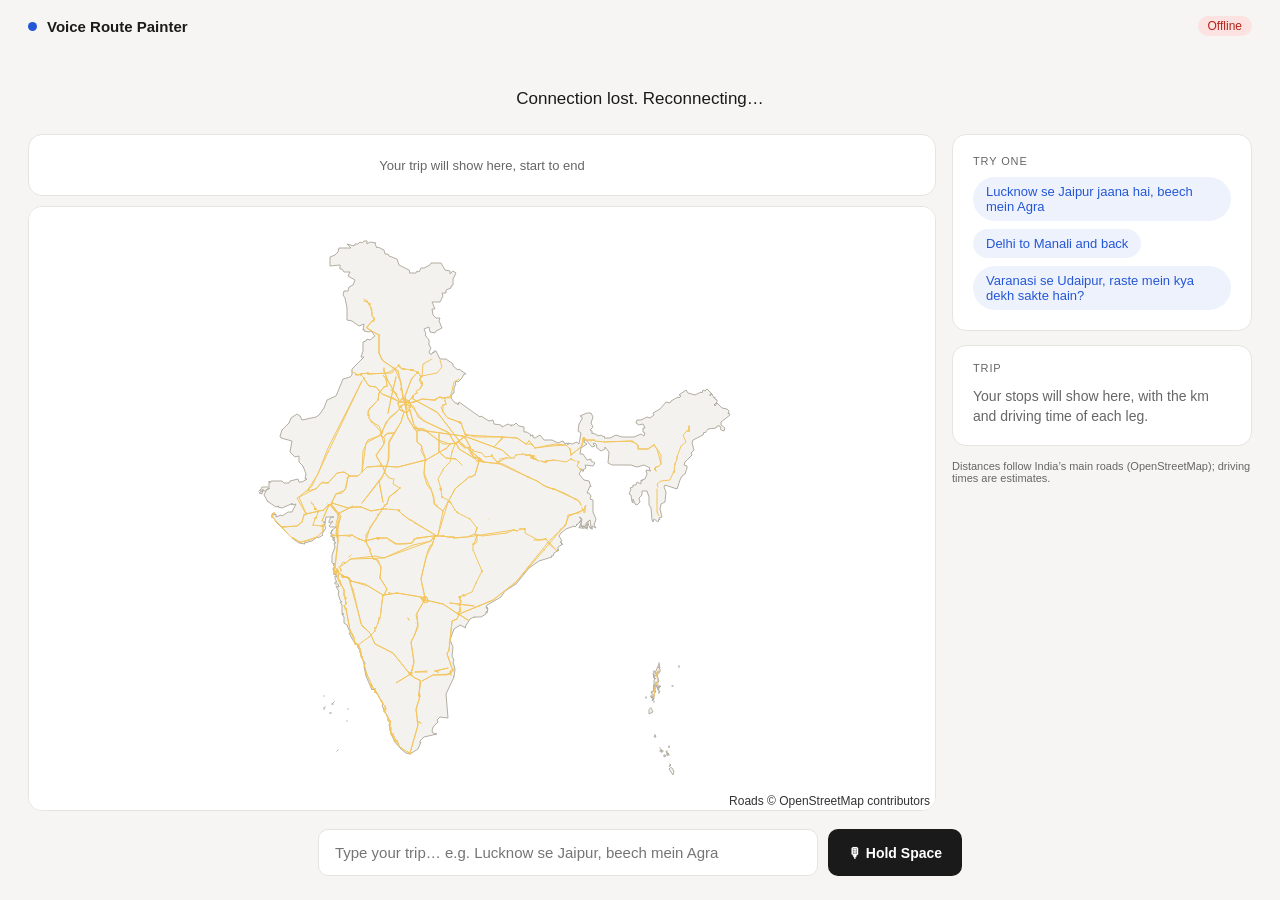
==== static/index.html @ df08b81e "Voice Route Painter: voice-driven route planner for India" ====
<!doctype html>
<html lang="en">
<head>
  <meta charset="utf-8">
  <meta name="viewport" content="width=device-width, initial-scale=1, viewport-fit=cover">
  <title>Voice Route Painter</title>
  <link rel="icon" href="data:,">  <!-- no favicon file: stops a 404 in the console -->
  <!-- Leaflet (the map library), saved in static/ instead of loaded from a CDN: no third-party server on the
       page's critical path. Version 1.9.4, unchanged. -->
  <link rel="stylesheet" href="leaflet.css">
  <link rel="stylesheet" href="style.css?v=21">
</head>
<body>
  <header class="topbar">
    <div class="brand"><span class="dot"></span>Voice Route Painter</div>
    <div class="topbar-right">
      <!-- Which AI answers: a toggle between providers (OpenAI | Sarvam | Groq), then that provider's models.
           Both are filled by app.js from the list the server sends. -->
      <span id="llm" class="llm" hidden>
        <span id="llm-providers" class="seg" role="radiogroup" aria-label="AI provider"></span>
        <select id="llm-model" class="llm-model" aria-label="Model"></select>
      </span>
      <!-- Owner-only extras: shown on localhost, or in a browser where the trace key was saved (app.js) -->
      <span id="dev" class="dev" hidden>
        <button id="session" class="session" title="Copy session id" hidden></button>
        <span id="tokens" class="tokens" title="LLM tokens used in this session">0 tokens</span>
        <a id="trace-link" class="trace-link disabled" target="_blank" rel="noopener" title="No turn yet">Trace ↗</a>
      </span>
      <span id="status" class="status">Ready</span>
    </div>
  </header>

  <!-- Fixed-height status area, so the map never moves: line 1 = what you said,
       below it = the agent's live steps while it works, then its reply (same spot, up to 2 lines). -->
  <section class="headline">
    <p id="heard" class="heard"></p>
    <div class="slot">
      <div id="activity" class="activity" aria-hidden="true"></div>
      <!-- aria-live: screen readers read the reply out when it changes -->
      <h1 id="message" aria-live="polite"></h1>
    </div>
  </section>

  <main class="layout">
    <div class="left">
      <!-- Trip bar: the trip as one straight line, start to end, stops spaced by road km (filled by app.js) -->
      <div id="tripbar" class="tripbar"></div>
      <div class="map-card">
        <div id="map"></div>
        <!-- Question card: shown when the agent asks something; one button per option -->
        <div id="ask" class="ask" hidden></div>
      </div>
    </div>

    <aside class="side">
      <div id="followups" class="followups" hidden></div>
      <div id="suggest" class="card suggest" hidden></div>
      <!-- Example sentences, shown only while there is no trip: one click sends it like typed text -->
      <div id="examples" class="card examples" hidden></div>
      <!-- Undo / Redo / Share / Google Maps (wired up in app.js) -->
      <div id="tools" class="tools" hidden>
        <button id="undo" title="Undo the last change">↶ Undo</button>
        <button id="redo" title="Redo">↷ Redo</button>
        <button id="share" title="Copy a link to this trip">🔗 Share</button>
        <a id="gmaps" class="disabled" target="_blank" rel="noopener" title="Driving directions in Google Maps">Google Maps ↗</a>
      </div>
      <div id="stops" class="card list"></div>
      <p class="footnote">Distances follow India’s main roads (OpenStreetMap); driving times are estimates.</p>
    </aside>
  </main>

  <footer class="inputbar">
    <input id="text" type="text" aria-label="Describe your trip" maxlength="300" autocomplete="off">
    <button id="talk" class="talk">🎙 Hold Space</button>
  </footer>

  <script src="leaflet.js"></script>
  <script src="app.js?v=35"></script>
</body>
</html>
---- static/leaflet.css ----
/* required styles */

.leaflet-pane,
.leaflet-tile,
.leaflet-marker-icon,
.leaflet-marker-shadow,
.leaflet-tile-container,
.leaflet-pane > svg,
.leaflet-pane > canvas,
.leaflet-zoom-box,
.leaflet-image-layer,
.leaflet-layer {
	position: absolute;
	left: 0;
	top: 0;
	}
.leaflet-container {
	overflow: hidden;
	}
.leaflet-tile,
.leaflet-marker-icon,
.leaflet-marker-shadow {
	-webkit-user-select: none;
	   -moz-user-select: none;
	        user-select: none;
	  -webkit-user-drag: none;
	}
/* Prevents IE11 from highlighting tiles in blue */
.leaflet-tile::selection {
	background: transparent;
}
/* Safari renders non-retina tile on retina better with this, but Chrome is worse */
.leaflet-safari .leaflet-tile {
	image-rendering: -webkit-optimize-contrast;
	}
/* hack that prevents hw layers "stretching" when loading new tiles */
.leaflet-safari .leaflet-tile-container {
	width: 1600px;
	height: 1600px;
	-webkit-transform-origin: 0 0;
	}
.leaflet-marker-icon,
.leaflet-marker-shadow {
	display: block;
	}
/* .leaflet-container svg: reset svg max-width decleration shipped in Joomla! (joomla.org) 3.x */
/* .leaflet-container img: map is broken in FF if you have max-width: 100% on tiles */
.leaflet-container .leaflet-overlay-pane svg {
	max-width: none !important;
	max-height: none !important;
	}
.leaflet-container .leaflet-marker-pane img,
.leaflet-container .leaflet-shadow-pane img,
.leaflet-container .leaflet-tile-pane img,
.leaflet-container img.leaflet-image-layer,
.leaflet-container .leaflet-tile {
	max-width: none !important;
	max-height: none !important;
	width: auto;
	padding: 0;
	}

.leaflet-container img.leaflet-tile {
	/* See: https://bugs.chromium.org/p/chromium/issues/detail?id=600120 */
	mix-blend-mode: plus-lighter;
}

.leaflet-container.leaflet-touch-zoom {
	-ms-touch-action: pan-x pan-y;
	touch-action: pan-x pan-y;
	}
.leaflet-container.leaflet-touch-drag {
	-ms-touch-action: pinch-zoom;
	/* Fallback for FF which doesn't support pinch-zoom */
	touch-action: none;
	touch-action: pinch-zoom;
}
.leaflet-container.leaflet-touch-drag.leaflet-touch-zoom {
	-ms-touch-action: none;
	touch-action: none;
}
.leaflet-container {
	-webkit-tap-highlight-color: transparent;
}
.leaflet-container a {
	-webkit-tap-highlight-color: rgba(51, 181, 229, 0.4);
}
.leaflet-tile {
	filter: inherit;
	visibility: hidden;
	}
.leaflet-tile-loaded {
	visibility: inherit;
	}
.leaflet-zoom-box {
	width: 0;
	height: 0;
	-moz-box-sizing: border-box;
	     box-sizing: border-box;
	z-index: 800;
	}
/* workaround for https://bugzilla.mozilla.org/show_bug.cgi?id=888319 */
.leaflet-overlay-pane svg {
	-moz-user-select: none;
	}

.leaflet-pane         { z-index: 400; }

.leaflet-tile-pane    { z-index: 200; }
.leaflet-overlay-pane { z-index: 400; }
.leaflet-shadow-pane  { z-index: 500; }
.leaflet-marker-pane  { z-index: 600; }
.leaflet-tooltip-pane   { z-index: 650; }
.leaflet-popup-pane   { z-index: 700; }

.leaflet-map-pane canvas { z-index: 100; }
.leaflet-map-pane svg    { z-index: 200; }

.leaflet-vml-shape {
	width: 1px;
	height: 1px;
	}
.lvml {
	behavior: url(#default#VML);
	display: inline-block;
	position: absolute;
	}


/* control positioning */

.leaflet-control {
	position: relative;
	z-index: 800;
	pointer-events: visiblePainted; /* IE 9-10 doesn't have auto */
	pointer-events: auto;
	}
.leaflet-top,
.leaflet-bottom {
	position: absolute;
	z-index: 1000;
	pointer-events: none;
	}
.leaflet-top {
	top: 0;
	}
.leaflet-right {
	right: 0;
	}
.leaflet-bottom {
	bottom: 0;
	}
.leaflet-left {
	left: 0;
	}
.leaflet-control {
	float: left;
	clear: both;
	}
.leaflet-right .leaflet-control {
	float: right;
	}
.leaflet-top .leaflet-control {
	margin-top: 10px;
	}
.leaflet-bottom .leaflet-control {
	margin-bottom: 10px;
	}
.leaflet-left .leaflet-control {
	margin-left: 10px;
	}
.leaflet-right .leaflet-control {
	margin-right: 10px;
	}


/* zoom and fade animations */

.leaflet-fade-anim .leaflet-popup {
	opacity: 0;
	-webkit-transition: opacity 0.2s linear;
	   -moz-transition: opacity 0.2s linear;
	        transition: opacity 0.2s linear;
	}
.leaflet-fade-anim .leaflet-map-pane .leaflet-popup {
	opacity: 1;
	}
.leaflet-zoom-animated {
	-webkit-transform-origin: 0 0;
	    -ms-transform-origin: 0 0;
	        transform-origin: 0 0;
	}
svg.leaflet-zoom-animated {
	will-change: transform;
}

.leaflet-zoom-anim .leaflet-zoom-animated {
	-webkit-transition: -webkit-transform 0.25s cubic-bezier(0,0,0.25,1);
	   -moz-transition:    -moz-transform 0.25s cubic-bezier(0,0,0.25,1);
	        transition:         transform 0.25s cubic-bezier(0,0,0.25,1);
	}
.leaflet-zoom-anim .leaflet-tile,
.leaflet-pan-anim .leaflet-tile {
	-webkit-transition: none;
	   -moz-transition: none;
	        transition: none;
	}

.leaflet-zoom-anim .leaflet-zoom-hide {
	visibility: hidden;
	}


/* cursors */

.leaflet-interactive {
	cursor: pointer;
	}
.leaflet-grab {
	cursor: -webkit-grab;
	cursor:    -moz-grab;
	cursor:         grab;
	}
.leaflet-crosshair,
.leaflet-crosshair .leaflet-interactive {
	cursor: crosshair;
	}
.leaflet-popup-pane,
.leaflet-control {
	cursor: auto;
	}
.leaflet-dragging .leaflet-grab,
.leaflet-dragging .leaflet-grab .leaflet-interactive,
.leaflet-dragging .leaflet-marker-draggable {
	cursor: move;
	cursor: -webkit-grabbing;
	cursor:    -moz-grabbing;
	cursor:         grabbing;
	}

/* marker & overlays interactivity */
.leaflet-marker-icon,
.leaflet-marker-shadow,
.leaflet-image-layer,
.leaflet-pane > svg path,
.leaflet-tile-container {
	pointer-events: none;
	}

.leaflet-marker-icon.leaflet-interactive,
.leaflet-image-layer.leaflet-interactive,
.leaflet-pane > svg path.leaflet-interactive,
svg.leaflet-image-layer.leaflet-interactive path {
	pointer-events: visiblePainted; /* IE 9-10 doesn't have auto */
	pointer-events: auto;
	}

/* visual tweaks */

.leaflet-container {
	background: #ddd;
	outline-offset: 1px;
	}
.leaflet-container a {
	color: #0078A8;
	}
.leaflet-zoom-box {
	border: 2px dotted #38f;
	background: rgba(255,255,255,0.5);
	}


/* general typography */
.leaflet-container {
	font-family: "Helvetica Neue", Arial, Helvetica, sans-serif;
	font-size: 12px;
	font-size: 0.75rem;
	line-height: 1.5;
	}


/* general toolbar styles */

.leaflet-bar {
	box-shadow: 0 1px 5px rgba(0,0,0,0.65);
	border-radius: 4px;
	}
.leaflet-bar a {
	background-color: #fff;
	border-bottom: 1px solid #ccc;
	width: 26px;
	height: 26px;
	line-height: 26px;
	display: block;
	text-align: center;
	text-decoration: none;
	color: black;
	}
.leaflet-bar a,
.leaflet-control-layers-toggle {
	background-position: 50% 50%;
	background-repeat: no-repeat;
	display: block;
	}
.leaflet-bar a:hover,
.leaflet-bar a:focus {
	background-color: #f4f4f4;
	}
.leaflet-bar a:first-child {
	border-top-left-radius: 4px;
	border-top-right-radius: 4px;
	}
.leaflet-bar a:last-child {
	border-bottom-left-radius: 4px;
	border-bottom-right-radius: 4px;
	border-bottom: none;
	}
.leaflet-bar a.leaflet-disabled {
	cursor: default;
	background-color: #f4f4f4;
	color: #bbb;
	}

.leaflet-touch .leaflet-bar a {
	width: 30px;
	height: 30px;
	line-height: 30px;
	}
.leaflet-touch .leaflet-bar a:first-child {
	border-top-left-radius: 2px;
	border-top-right-radius: 2px;
	}
.leaflet-touch .leaflet-bar a:last-child {
	border-bottom-left-radius: 2px;
	border-bottom-right-radius: 2px;
	}

/* zoom control */

.leaflet-control-zoom-in,
.leaflet-control-zoom-out {
	font: bold 18px 'Lucida Console', Monaco, monospace;
	text-indent: 1px;
	}

.leaflet-touch .leaflet-control-zoom-in, .leaflet-touch .leaflet-control-zoom-out  {
	font-size: 22px;
	}


/* layers control */

.leaflet-control-layers {
	box-shadow: 0 1px 5px rgba(0,0,0,0.4);
	background: #fff;
	border-radius: 5px;
	}
.leaflet-control-layers-toggle {
	background-image: url(images/layers.png);
	width: 36px;
	height: 36px;
	}
.leaflet-retina .leaflet-control-layers-toggle {
	background-image: url(images/layers-2x.png);
	background-size: 26px 26px;
	}
.leaflet-touch .leaflet-control-layers-toggle {
	width: 44px;
	height: 44px;
	}
.leaflet-control-layers .leaflet-control-layers-list,
.leaflet-control-layers-expanded .leaflet-control-layers-toggle {
	display: none;
	}
.leaflet-control-layers-expanded .leaflet-control-layers-list {
	display: block;
	position: relative;
	}
.leaflet-control-layers-expanded {
	padding: 6px 10px 6px 6px;
	color: #333;
	background: #fff;
	}
.leaflet-control-layers-scrollbar {
	overflow-y: scroll;
	overflow-x: hidden;
	padding-right: 5px;
	}
.leaflet-control-layers-selector {
	margin-top: 2px;
	position: relative;
	top: 1px;
	}
.leaflet-control-layers label {
	display: block;
	font-size: 13px;
	font-size: 1.08333em;
	}
.leaflet-control-layers-separator {
	height: 0;
	border-top: 1px solid #ddd;
	margin: 5px -10px 5px -6px;
	}

/* Default icon URLs */
.leaflet-default-icon-path { /* used only in path-guessing heuristic, see L.Icon.Default */
	background-image: url(images/marker-icon.png);
	}


/* attribution and scale controls */

.leaflet-container .leaflet-control-attribution {
	background: #fff;
	background: rgba(255, 255, 255, 0.8);
	margin: 0;
	}
.leaflet-control-attribution,
.leaflet-control-scale-line {
	padding: 0 5px;
	color: #333;
	line-height: 1.4;
	}
.leaflet-control-attribution a {
	text-decoration: none;
	}
.leaflet-control-attribution a:hover,
.leaflet-control-attribution a:focus {
	text-decoration: underline;
	}
.leaflet-attribution-flag {
	display: inline !important;
	vertical-align: baseline !important;
	width: 1em;
	height: 0.6669em;
	}
.leaflet-left .leaflet-control-scale {
	margin-left: 5px;
	}
.leaflet-bottom .leaflet-control-scale {
	margin-bottom: 5px;
	}
.leaflet-control-scale-line {
	border: 2px solid #777;
	border-top: none;
	line-height: 1.1;
	padding: 2px 5px 1px;
	white-space: nowrap;
	-moz-box-sizing: border-box;
	     box-sizing: border-box;
	background: rgba(255, 255, 255, 0.8);
	text-shadow: 1px 1px #fff;
	}
.leaflet-control-scale-line:not(:first-child) {
	border-top: 2px solid #777;
	border-bottom: none;
	margin-top: -2px;
	}
.leaflet-control-scale-line:not(:first-child):not(:last-child) {
	border-bottom: 2px solid #777;
	}

.leaflet-touch .leaflet-control-attribution,
.leaflet-touch .leaflet-control-layers,
.leaflet-touch .leaflet-bar {
	box-shadow: none;
	}
.leaflet-touch .leaflet-control-layers,
.leaflet-touch .leaflet-bar {
	border: 2px solid rgba(0,0,0,0.2);
	background-clip: padding-box;
	}


/* popup */

.leaflet-popup {
	position: absolute;
	text-align: center;
	margin-bottom: 20px;
	}
.leaflet-popup-content-wrapper {
	padding: 1px;
	text-align: left;
	border-radius: 12px;
	}
.leaflet-popup-content {
	margin: 13px 24px 13px 20px;
	line-height: 1.3;
	font-size: 13px;
	font-size: 1.08333em;
	min-height: 1px;
	}
.leaflet-popup-content p {
	margin: 17px 0;
	margin: 1.3em 0;
	}
.leaflet-popup-tip-container {
	width: 40px;
	height: 20px;
	position: absolute;
	left: 50%;
	margin-top: -1px;
	margin-left: -20px;
	overflow: hidden;
	pointer-events: none;
	}
.leaflet-popup-tip {
	width: 17px;
	height: 17px;
	padding: 1px;

	margin: -10px auto 0;
	pointer-events: auto;

	-webkit-transform: rotate(45deg);
	   -moz-transform: rotate(45deg);
	    -ms-transform: rotate(45deg);
	        transform: rotate(45deg);
	}
.leaflet-popup-content-wrapper,
.leaflet-popup-tip {
	background: white;
	color: #333;
	box-shadow: 0 3px 14px rgba(0,0,0,0.4);
	}
.leaflet-container a.leaflet-popup-close-button {
	position: absolute;
	top: 0;
	right: 0;
	border: none;
	text-align: center;
	width: 24px;
	height: 24px;
	font: 16px/24px Tahoma, Verdana, sans-serif;
	color: #757575;
	text-decoration: none;
	background: transparent;
	}
.leaflet-container a.leaflet-popup-close-button:hover,
.leaflet-container a.leaflet-popup-close-button:focus {
	color: #585858;
	}
.leaflet-popup-scrolled {
	overflow: auto;
	}

.leaflet-oldie .leaflet-popup-content-wrapper {
	-ms-zoom: 1;
	}
.leaflet-oldie .leaflet-popup-tip {
	width: 24px;
	margin: 0 auto;

	-ms-filter: "progid:DXImageTransform.Microsoft.Matrix(M11=0.70710678, M12=0.70710678, M21=-0.70710678, M22=0.70710678)";
	filter: progid:DXImageTransform.Microsoft.Matrix(M11=0.70710678, M12=0.70710678, M21=-0.70710678, M22=0.70710678);
	}

.leaflet-oldie .leaflet-control-zoom,
.leaflet-oldie .leaflet-control-layers,
.leaflet-oldie .leaflet-popup-content-wrapper,
.leaflet-oldie .leaflet-popup-tip {
	border: 1px solid #999;
	}


/* div icon */

.leaflet-div-icon {
	background: #fff;
	border: 1px solid #666;
	}


/* Tooltip */
/* Base styles for the element that has a tooltip */
.leaflet-tooltip {
	position: absolute;
	padding: 6px;
	background-color: #fff;
	border: 1px solid #fff;
	border-radius: 3px;
	color: #222;
	white-space: nowrap;
	-webkit-user-select: none;
	-moz-user-select: none;
	-ms-user-select: none;
	user-select: none;
	pointer-events: none;
	box-shadow: 0 1px 3px rgba(0,0,0,0.4);
	}
.leaflet-tooltip.leaflet-interactive {
	cursor: pointer;
	pointer-events: auto;
	}
.leaflet-tooltip-top:before,
.leaflet-tooltip-bottom:before,
.leaflet-tooltip-left:before,
.leaflet-tooltip-right:before {
	position: absolute;
	pointer-events: none;
	border: 6px solid transparent;
	background: transparent;
	content: "";
	}

/* Directions */

.leaflet-tooltip-bottom {
	margin-top: 6px;
}
.leaflet-tooltip-top {
	margin-top: -6px;
}
.leaflet-tooltip-bottom:before,
.leaflet-tooltip-top:before {
	left: 50%;
	margin-left: -6px;
	}
.leaflet-tooltip-top:before {
	bottom: 0;
	margin-bottom: -12px;
	border-top-color: #fff;
	}
.leaflet-tooltip-bottom:before {
	top: 0;
	margin-top: -12px;
	margin-left: -6px;
	border-bottom-color: #fff;
	}
.leaflet-tooltip-left {
	margin-left: -6px;
}
.leaflet-tooltip-right {
	margin-left: 6px;
}
.leaflet-tooltip-left:before,
.leaflet-tooltip-right:before {
	top: 50%;
	margin-top: -6px;
	}
.leaflet-tooltip-left:before {
	right: 0;
	margin-right: -12px;
	border-left-color: #fff;
	}
.leaflet-tooltip-right:before {
	left: 0;
	margin-left: -12px;
	border-right-color: #fff;
	}

/* Printing */

@media print {
	/* Prevent printers from removing background-images of controls. */
	.leaflet-control {
		-webkit-print-color-adjust: exact;
		print-color-adjust: exact;
		}
	}
---- static/style.css ----
/* Colors and sizes in one place */
:root {
  --bg: #f6f5f3;
  --card: #ffffff;
  --border: #e6e4df;
  --text: #1a1a1a;
  --muted: #666;
  --blue: #2457d6;
  --blue-soft: #eef2fc;
  --land: #f1f1ed;
  --red: #b42318;
}

* { box-sizing: border-box; }

/* The `hidden` attribute must always win. Without this, a rule like `.tools { display: flex }` overrides it
   and a "hidden" element still shows. */
[hidden] { display: none !important; }

body {
  margin: 0;
  background: var(--bg);
  color: var(--text);
  font-family: Inter, -apple-system, BlinkMacSystemFont, "Segoe UI", sans-serif;
  font-size: 14px;
  height: 100vh;
  display: flex;
  flex-direction: column;
}

/* Keyboard focus: a clear ring on anything you can Tab to (mouse clicks don't show it) */
:focus-visible { outline: 2px solid var(--blue); outline-offset: 2px; }

/* ---- Top bar ---- */
.topbar {
  display: flex;
  justify-content: space-between;
  align-items: center;
  padding: 16px 28px;
}
.brand { font-weight: 600; font-size: 15px; display: flex; align-items: center; gap: 10px; }
.dot { width: 9px; height: 9px; border-radius: 50%; background: var(--blue); }
.topbar-right, .dev { display: flex; align-items: center; gap: 16px; }
.status { background: #ebeae6; border-radius: 999px; padding: 3px 10px; font-size: 12px; }
.status.listening { background: #fde2e2; color: var(--red); }
.status.thinking, .status.transcribing { background: var(--blue-soft); color: var(--blue); animation: pulse 1.2s ease-in-out infinite; }
.status.offline { background: #fde2e2; color: var(--red); }
.tokens { color: var(--muted); font-size: 12px; }

/* Model switch: a pill-shaped toggle "OpenAI | Sarvam | Groq" (the chosen one filled blue) + a small picker. */
.llm { display: flex; align-items: center; gap: 8px; font-size: 12px; color: var(--muted); }
.seg { display: inline-flex; background: #ebeae6; border-radius: 999px; padding: 2px; }
.seg button { font: inherit; font-size: 12px; border: none; background: none; color: var(--muted); cursor: pointer;
              padding: 3px 10px; border-radius: 999px; transition: background 0.15s, color 0.15s; }
.seg button[aria-checked="true"] { background: var(--blue); color: #fff; font-weight: 600; cursor: default; }
.seg button:not([aria-checked="true"]):hover { color: var(--text); }
.seg button:focus-visible, .llm-model:focus-visible { outline: 2px solid var(--blue); outline-offset: 2px; }
.llm-model { font: inherit; font-size: 12px; color: var(--text); background: var(--card); border: 1px solid var(--border);
             border-radius: 6px; padding: 2px 6px; max-width: 160px; }
.llm-model:disabled { color: var(--text); opacity: 1; appearance: none; -webkit-appearance: none; border-color: transparent; padding: 2px 0; }
.trace-link { color: var(--blue); text-decoration: none; font-size: 13px; }
.trace-link.disabled { color: var(--muted); opacity: 0.5; cursor: default; }
.session { font: inherit; font-size: 12px; color: var(--muted); background: none; border: 1px dashed var(--border);
  border-radius: 999px; padding: 2px 9px; cursor: pointer; }
.session:hover { border-color: var(--blue); color: var(--blue); }

/* ---- Heard + headline: fixed height, so the map below never jumps ---- */
.headline { height: 74px; margin-bottom: 8px; display: flex; flex-direction: column; align-items: center; }
.heard {
  height: 18px; line-height: 18px; margin: 0 0 4px; max-width: 90%;
  color: var(--muted); font-size: 13px; white-space: nowrap; overflow: hidden; text-overflow: ellipsis;
}
.heard b { color: var(--blue); font-weight: 700; }
.slot { position: relative; height: 50px; width: 100%; }        /* the strip and the reply share this spot */
/* The reply: centred in the slot, up to 2 lines; longer text ends in "…" (full text on hover) */
.headline h1 {
  position: absolute; left: 0; right: 0; top: 50%; transform: translateY(-50%);
  margin: 0 auto; padding: 0 16px; max-width: 900px;
  font-size: 17px; line-height: 24px; font-weight: 500; text-align: center;
  display: -webkit-box; -webkit-line-clamp: 2; -webkit-box-orient: vertical; overflow: hidden;
}
.headline h1.fade-in { animation: fadeUpCentered 0.4s ease-out both; }

/* ---- Activity strip: the agent's steps, shown while it works ---- */
.activity {
  position: absolute; inset: 0;
  display: flex; justify-content: center; align-items: center; gap: 8px; overflow: hidden;
  opacity: 0; transition: opacity 0.3s; pointer-events: none;
}
.activity.on { opacity: 1; }
.activity.on + h1 { visibility: hidden; }     /* while the agent works, its steps take the reply's place */
.step {
  display: inline-flex; align-items: center; gap: 6px;
  padding: 4px 12px; border-radius: 999px; font-size: 12px;
  background: var(--card); border: 1px solid var(--border); color: var(--muted);
  white-space: nowrap;
}
.step.enter { animation: chipIn 0.25s ease-out both; }
.step::before { content: ""; width: 7px; height: 7px; border-radius: 50%; background: var(--blue); }
.step.running { color: var(--blue); border-color: #c9d6f6; }
.step.running::before { animation: pulse 0.9s ease-in-out infinite; }
.step.done::before { content: "✓"; width: auto; height: auto; background: none; color: #1a7f4b; font-weight: 700; }
.step.error { color: var(--red); border-color: #f3c2bd; }
.step.error::before { background: var(--red); }

/* ---- Main two-column layout ---- */
.layout {
  flex: 1;
  min-height: 0;               /* lets the map shrink to fit the screen */
  display: grid;
  grid-template-columns: 1fr 300px;
  gap: 16px;
  padding: 0 28px;
}

/* left column: trip bar on top, map fills the rest */
.left { display: flex; flex-direction: column; gap: 10px; min-height: 0; }
.left .map-card { flex: 1; }

/* ---- Trip bar ---- */
.tripbar {
  position: relative; height: 62px; flex: none; padding: 0 56px;
  background: var(--card); border: 1px solid var(--border); border-radius: 14px;
}
.tb-empty { margin: 0; line-height: 62px; text-align: center; color: var(--muted); font-size: 13px; }
.tb-track { position: absolute; left: 56px; right: 56px; top: 30px; height: 4px; background: #e6e4df; border-radius: 2px; }
.tb-seg { position: absolute; top: -4px; height: 12px; cursor: pointer; }      /* tall invisible hit area */
.tb-seg::after { content: ""; position: absolute; left: 0; right: 0; top: 4px; height: 4px; background: var(--blue); }
.tb-seg:hover::after, .tb-seg.sel::after { top: 3px; height: 6px; }
.tb-stop { position: absolute; top: 2px; width: 0; cursor: pointer; transition: left 0.4s ease; }
.tb-stop.enter { animation: fadeIn 0.4s ease-out both; }
.tb-dot {
  position: absolute; left: -9px; top: -9px; width: 18px; height: 18px; box-sizing: border-box; border-radius: 50%;
  background: #1a1a1a; border: 2px solid #fff; box-shadow: 0 1px 3px rgba(0,0,0,0.3);
  color: #fff; font-size: 10px; font-weight: 700; display: flex; align-items: center; justify-content: center;
}
.tb-stop.sel .tb-dot { background: var(--blue); }
.tb-name, .tb-km {
  position: absolute; left: 0; transform: translateX(-50%); white-space: nowrap;
  max-width: 120px; overflow: hidden; text-overflow: ellipsis;
}
.tb-name { bottom: 13px; font-size: 12px; font-weight: 600; }
.tb-km { top: 12px; font-size: 11px; color: var(--muted); }
/* Label fitting (app.js measures them): low = name below the line instead of its km; noname = no room at all */
.tb-stop.low .tb-name { bottom: auto; top: 12px; }
.tb-stop.low .tb-km, .tb-stop.nokm .tb-km, .tb-stop.noname .tb-km, .tb-stop.noname .tb-name { display: none; }

.map-card, .card {
  background: var(--card);
  border: 1px solid var(--border);
  border-radius: 14px;
}
.map-card { position: relative; overflow: hidden; }
#map { position: absolute; inset: 0; background: var(--card); }

.side { display: flex; flex-direction: column; gap: 14px; overflow-y: auto; }
.card { padding: 20px; }
.footnote { margin: 0; font-size: 11px; color: var(--muted); }
.label { font-size: 11px; letter-spacing: 0.08em; color: var(--muted); margin: 0 0 12px; }
.empty { margin: 0; color: var(--muted); line-height: 1.45; }

/* ---- Stops list: summary on top, then stop / leg rows ---- */
.list { padding: 16px 8px 10px; }
.list-head { padding: 0 12px 8px; border-bottom: 1px solid var(--border); margin-bottom: 4px; }
.list-head .label { margin: 0 0 4px; }
.trip-total { margin: 0; font-size: 16px; font-weight: 600; }
.list > .label, .list > .empty { padding: 0 12px; }
.list > .empty { padding-bottom: 8px; }
.item {
  display: flex; justify-content: space-between; align-items: center;
  padding: 12px; border-radius: 8px; cursor: pointer;
}
.item:hover { background: #f6f6f4; }
.item.selected { background: var(--blue-soft); }
.item.stop span:first-child { font-weight: 600; }
.item span:nth-child(2) { margin-left: auto; color: var(--muted); }   /* state / time on the right, then the ✕ */
.item.enter { animation: slideIn 0.3s ease-out both; }
.rm { font: inherit; font-size: 12px; color: var(--muted); background: none; border: 0; border-radius: 50%;
  width: 22px; height: 22px; margin-left: 8px; cursor: pointer; flex: none; }
.rm:hover:not(:disabled) { background: #fde2e2; color: var(--red); }
.rm:disabled { opacity: 0.3; cursor: default; }

/* ---- Tools row ---- */
.tools { display: flex; gap: 8px; flex-wrap: wrap; }
.tools button, .tools a { display: inline-flex; align-items: center; font: inherit; font-size: 13px; line-height: 1.2;
  color: var(--blue); background: var(--blue-soft); border: 1px solid transparent; border-radius: 8px;
  padding: 6px 10px; cursor: pointer; text-decoration: none; }
.tools button:hover:not(:disabled), .tools a:hover:not(.disabled) { border-color: var(--blue); }
.tools button:disabled, .tools a.disabled { opacity: 0.4; cursor: default; pointer-events: none; }

/* ---- Bottom input bar ---- */
.inputbar { display: flex; justify-content: center; gap: 10px; padding: 18px 28px 24px; }
.inputbar input {
  width: 500px; max-width: 100%;
  padding: 14px 16px; font-size: 15px;
  border: 1px solid var(--border); border-radius: 10px; background: var(--card);
}
.talk {
  background: #1a1a1a; color: #fff; border: none; border-radius: 10px;
  padding: 0 20px; font-weight: 600; font-size: 14px; cursor: pointer;
}
.talk.listening { background: var(--red); }

/* ---- Card floating at the top of the map: the agent's question ---- */
.ask {
  position: absolute; top: 16px; left: 50%; transform: translateX(-50%);
  z-index: 600;                                  /* above Leaflet's map panes (400) */
  width: min(540px, calc(100% - 32px));
  background: var(--card); border: 1px solid var(--border); border-radius: 14px;
  box-shadow: 0 8px 28px rgba(0, 0, 0, 0.12);
  padding: 16px 18px 12px;
  animation: askIn 0.3s cubic-bezier(0.2, 0.9, 0.3, 1.1) both;
}
.examples .label { margin: 0 0 10px; }
.examples > div { display: flex; flex-direction: column; align-items: flex-start; gap: 8px; }   /* side panel: one per line */
.ask.leaving { opacity: 0; transform: translateX(-50%) translateY(-6px); transition: opacity 0.2s, transform 0.2s; }
.ask-q { margin: 0 0 12px; font-size: 15px; font-weight: 600; line-height: 1.35; }
.ask-opts { display: flex; flex-wrap: wrap; gap: 8px; }
.ask-opt {
  font: inherit; font-size: 13px; cursor: pointer;
  padding: 7px 14px; border-radius: 999px;
  border: 1px solid var(--border); background: var(--bg); color: var(--text);
  animation: chipIn 0.25s ease-out backwards;
  transition: background 0.15s, border-color 0.15s, color 0.15s;
}
.ask-opt:hover { border-color: var(--blue); }
.ask-foot { margin-top: 12px; font-size: 11px; color: var(--muted); }
@keyframes askIn { from { opacity: 0; transform: translateX(-50%) translateY(-10px); } to { opacity: 1; transform: translateX(-50%); } }

/* ---- Clickable chips: follow-ups and examples in the side panel ---- */
.followups { display: flex; flex-wrap: wrap; gap: 8px; }
.chip { font: inherit; font-size: 13px; color: var(--blue); background: var(--blue-soft); border: 1px solid transparent;
        border-radius: 999px; padding: 6px 12px; cursor: pointer; text-align: left; }
.chip:hover { border-color: var(--blue); }

/* ---- Map pins and arrows (Leaflet moves the outer .pin-wrap; we animate the inner part) ---- */
.pin-wrap { background: none; border: none; }
.pin {
  position: relative; width: 22px; height: 22px; box-sizing: border-box; border-radius: 50%;
  background: #1a1a1a; border: 2px solid #fff; box-shadow: 0 1px 4px rgba(0,0,0,0.35);
  display: flex; align-items: center; justify-content: center;
}
.pin-num { color: #fff; font-size: 11px; font-weight: 700; line-height: 1; }
.pin-name {                                    /* the city name, in a small tag to the right of the dot */
  position: absolute; left: 25px; top: 50%; transform: translateY(-50%);
  padding: 2px 7px; border-radius: 6px; background: rgba(255,255,255,0.92);
  box-shadow: 0 1px 3px rgba(0,0,0,0.18); color: #1a1a1a;
  font-size: 12px; font-weight: 600; white-space: nowrap; pointer-events: none;
}
/* Label fitting (declutterLabels in app.js): left of the dot, or hidden until you hover the pin */
.pin-name.left { left: auto; right: 25px; }
.pin-name.hide { visibility: hidden; }
.pin-wrap:hover .pin-name.hide { visibility: visible; }
.pin.sel { background: var(--blue); box-shadow: 0 0 0 4px rgba(36,87,214,0.25), 0 1px 4px rgba(0,0,0,0.35); }
.pin.pop { animation: pop 0.4s cubic-bezier(0.3, 1.6, 0.5, 1) backwards; }
.pin.pending { width: 18px; height: 18px; margin: 2px; background: rgba(255,255,255,0.8); border: 2px dashed #888; box-shadow: none; opacity: 0.8; }
.pin.cand { background: #fff; border: 2px solid var(--blue); cursor: pointer; }   /* a question's option */
.pin.cand .pin-num { color: var(--blue); font-size: 13px; }
.pin.cand .pin-name { color: var(--blue); }
.pin.sug-pin { background: #fff8e6; border: 2px dashed #c98a00; cursor: pointer; }   /* a suggestion */
.pin.sug-pin .pin-num { color: #c98a00; font-size: 13px; }
.pin.sug-pin .pin-name { color: #8a5d00; }
.pending-tip { background: none; border: none; box-shadow: none; color: #666; font-size: 11px; }
.pending-tip::before { display: none; }
.heard-ring { animation: ring-in 0.6s ease-out; }

.arrow { width: 18px; height: 18px; display: flex; align-items: center; justify-content: center; filter: drop-shadow(0 0 2px #fff); }
.arrow.in { animation: fadeIn 0.3s ease-out both; }
.arrow i {
  display: block; width: 16px; height: 14px; background: var(--blue);
  /* an arrowhead with a notch in the back (points right; app.js rotates it): clearly has a front and a back */
  clip-path: polygon(0 0, 100% 50%, 0 100%, 32% 50%);
}

/* Popup on a suggestion / option pin: name, note, buttons */
.pop b { display: block; font-size: 13px; }
.pop p { margin: 4px 0 0; color: var(--muted); font-size: 12px; line-height: 1.35; }
.pop-actions { display: flex; gap: 6px; margin-top: 10px; }
.pop-skip { font: inherit; font-size: 13px; color: var(--muted); background: #f1f0ec; border: 1px solid transparent;
  border-radius: 999px; padding: 5px 12px; cursor: pointer; }
.pop-skip:hover { border-color: var(--red); color: var(--red); }
.leaflet-popup-content { margin: 12px 14px; font-family: inherit; }

/* ---- Suggestions card (dashed amber pins on the map, cards with "✓ Add") ---- */
.suggest { padding: 16px 20px; }
.sug { display: flex; align-items: center; gap: 12px; padding: 10px 0; border-top: 1px solid var(--border); animation: sug-in 0.3s ease-out both; }
.sug-head + .sug, .sug-group + .sug { border-top: 0; }   /* the first card under a header needs no line */
.sug-body { flex: 1; min-width: 0; }
.sug-name { font-weight: 600; }
.sug-name span { color: var(--muted); font-weight: 400; }
.sug-note { margin: 2px 0 0; font-size: 13px; color: var(--muted); line-height: 1.35; }
.sug-head { display: flex; justify-content: space-between; align-items: baseline; }
.sug-head .label { margin: 0 0 8px; }
.suggest.folded .sug-head .label, .suggest.folded .sug-hide { margin: 0; padding: 0; }
.suggest.folded { padding-top: 12px; padding-bottom: 12px; }
.sug-hide { font: inherit; font-size: 12px; color: var(--muted); background: none; border: 0; cursor: pointer; padding: 0 0 8px; }
.sug-hide:hover { color: var(--blue); }
.sug-skip { font: inherit; font-size: 13px; color: var(--muted); background: #f1f0ec; border: 1px solid transparent;
  border-radius: 999px; width: 28px; height: 28px; cursor: pointer; flex: none; }
.sug-skip:hover { border-color: var(--red); color: var(--red); }
.sug-add { font: inherit; font-size: 13px; color: var(--blue); background: var(--blue-soft); border: 1px solid transparent;
  border-radius: 999px; padding: 5px 12px; cursor: pointer; white-space: nowrap; }
.sug-add:hover { border-color: var(--blue); }
.sug-group { margin: 10px 0 0; font-size: 11px; letter-spacing: .04em; text-transform: uppercase; color: var(--muted); }

/* ---- Animations ---- */
@keyframes pop { from { transform: scale(0); } to { transform: scale(1); } }
@keyframes fadeIn { from { opacity: 0; } to { opacity: 1; } }
@keyframes fadeUp { from { opacity: 0; transform: translateY(4px); } to { opacity: 1; transform: none; } }
@keyframes fadeUpCentered { from { opacity: 0; transform: translateY(calc(-50% + 4px)); } to { opacity: 1; transform: translateY(-50%); } }
@keyframes slideIn { from { opacity: 0; transform: translateX(12px); } to { opacity: 1; transform: none; } }
@keyframes chipIn { from { opacity: 0; transform: translateY(-4px) scale(0.95); } to { opacity: 1; transform: none; } }
@keyframes sug-in { from { opacity: 0; transform: translateY(4px); } to { opacity: 1; transform: none; } }
@keyframes ring-in { from { stroke-opacity: 0; stroke-width: 6; } to { stroke-opacity: 1; stroke-width: 2; } }
@keyframes pulse { 50% { opacity: 0.45; } }
@media (prefers-reduced-motion: reduce) {
  .ask, .ask-opt, .pin.pop, .arrow.in, .item.enter, .step.enter, .sug, .tb-stop.enter,
  .headline h1.fade-in, .status.thinking, .status.transcribing { animation: none; }
}

/* Leaflet: remove the default grey background and focus outline */
.leaflet-container { background: var(--card); outline: none; font-family: inherit; }


/* ---- Phone width: stack map above the panel, bigger tap targets ---- */
@media (max-width: 760px) {
  body { height: auto; min-height: 100dvh; }
  .topbar { flex-wrap: wrap; gap: 8px; padding-top: 10px; padding-bottom: 10px; }
  .topbar-right { gap: 8px; flex-wrap: wrap; }
  #tokens, #session { display: none; }              /* debug extras: no room on a phone */
  .topbar, .layout { padding-left: 12px; padding-right: 12px; }
  .headline { height: auto; min-height: 62px; }
  .heard { max-width: 95%; }
  .slot { height: auto; min-height: 36px; }
  .headline h1 { position: static; transform: none; display: block; line-height: 1.3; font-size: 16px; padding: 0 4px; }
  .headline h1.fade-in { animation-name: fadeUp; }
  .layout { grid-template-columns: 1fr; padding-bottom: 12px; }
  .tripbar { padding: 0 36px; }
  .tb-track { left: 36px; right: 36px; }
  .tb-name { max-width: 90px; font-size: 11px; }
  .map-card { height: 55vh; min-height: 320px; flex: none !important; }
  .ask { top: 8px; width: calc(100% - 16px); max-height: calc(100% - 16px); overflow-y: auto; padding: 12px 14px 10px; }
  .ask-opt, .sug-add, .chip, .tools button, .tools a { padding-top: 10px; padding-bottom: 10px; min-height: 40px; }
  .sug-skip, .rm { width: 36px; height: 36px; }
  /* input bar stays at the bottom of the screen; 16px text stops iOS from zooming in on focus */
  .inputbar { position: sticky; bottom: 0; background: var(--bg); border-top: 1px solid var(--border);
    padding: 10px 12px calc(10px + env(safe-area-inset-bottom)); z-index: 700; }
  .inputbar input { width: auto; flex: 1; min-width: 0; font-size: 16px; padding: 12px; }
  .talk { min-width: 64px; padding: 0 14px; touch-action: none; user-select: none; -webkit-user-select: none; }
}
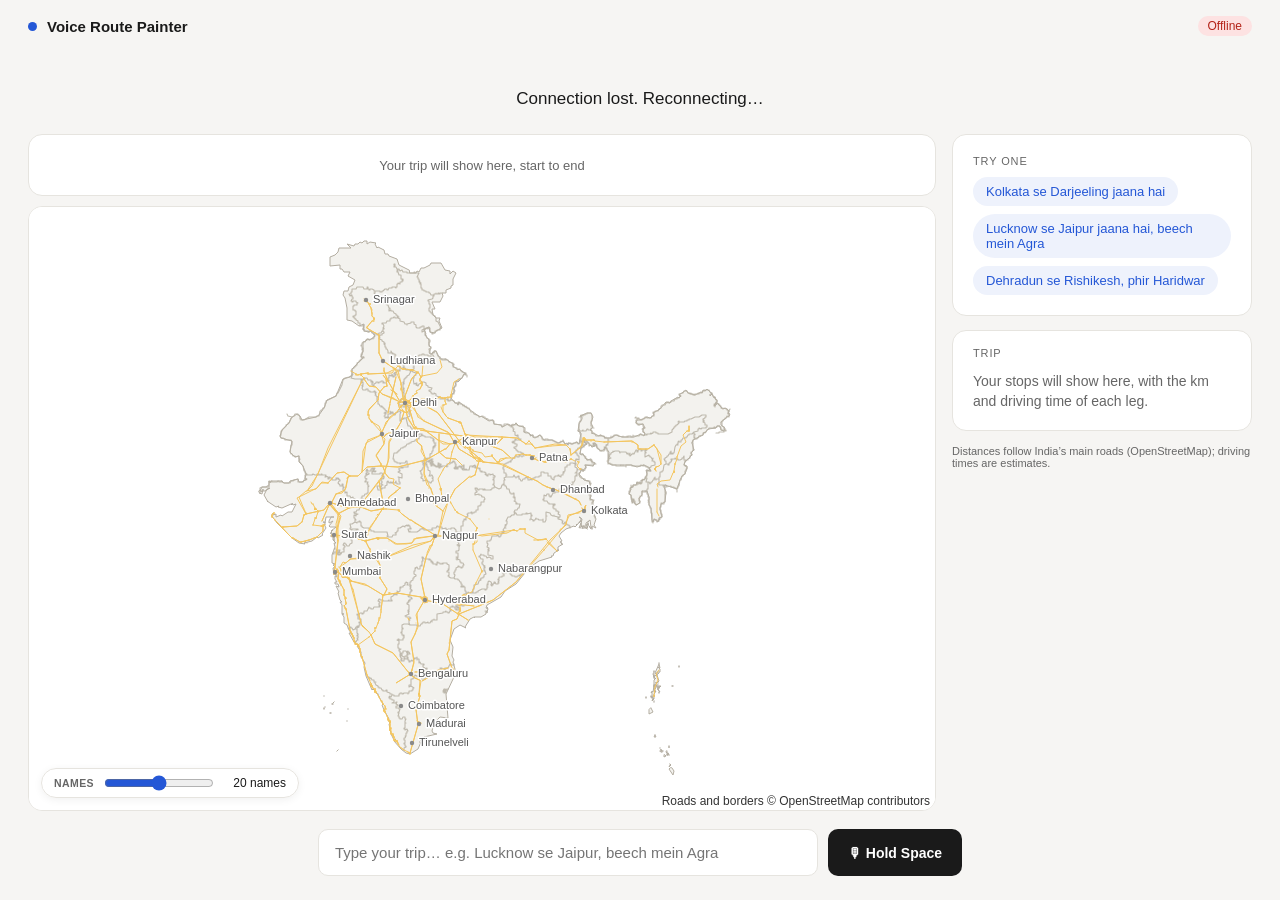
==== commit e09ddb56: "Add frontier planner, proposal cards, map labels and borders, deploy config - plan_with_frontier / a" ====
--- a/static/index.html
+++ b/static/index.html
@@ -49,10 +49,21 @@
         <div id="map"></div>
         <!-- Question card: shown when the agent asks something; one button per option -->
         <div id="ask" class="ask" hidden></div>
+        <!-- Place names on the map: the slider sets the smallest town that gets a name (wired up in app.js) -->
+        <label class="names-ctl" title="Show names of places on the map. Names appear as you zoom in; slide right for more.">
+          <span>Names</span>
+          <input id="names-range" type="range" min="0" max="100" step="1" value="50" aria-label="How many place names to show">
+          <output id="names-val"></output>
+        </label>
       </div>
     </div>
 
     <aside class="side">
+      <!-- Agent activity: every LLM step and tool call of the current turn, live (filled by app.js) -->
+      <div id="trail" class="card trail" hidden>
+        <div class="trail-head"><span>Agent activity</span><span id="trail-sum" class="trail-sum"></span></div>
+        <ol id="trail-list" class="trail-list"></ol>
+      </div>
       <div id="followups" class="followups" hidden></div>
       <div id="suggest" class="card suggest" hidden></div>
       <!-- Example sentences, shown only while there is no trip: one click sends it like typed text -->
@@ -64,6 +75,8 @@
         <button id="share" title="Copy a link to this trip">🔗 Share</button>
         <a id="gmaps" class="disabled" target="_blank" rel="noopener" title="Driving directions in Google Maps">Google Maps ↗</a>
       </div>
+      <!-- A plan from the frontier planner (filled by app.js); shown instead of the stops card while it is up -->
+      <div id="proposal" class="card proposal" hidden></div>
       <div id="stops" class="card list"></div>
       <p class="footnote">Distances follow India’s main roads (OpenStreetMap); driving times are estimates.</p>
     </aside>
@@ -75,6 +88,6 @@
   </footer>
 
   <script src="leaflet.js"></script>
-  <script src="app.js?v=35"></script>
+  <script src="app.js?v=44"></script>
 </body>
 </html>
--- a/static/style.css
+++ b/static/style.css
@@ -102,6 +102,114 @@
 .step.done::before { content: "✓"; width: auto; height: auto; background: none; color: #1a7f4b; font-weight: 700; }
 .step.error { color: var(--red); border-color: #f3c2bd; }
 .step.error::before { background: var(--red); }
+
+/* ---- Place names on the map (drawn on a canvas by app.js) + the slider that sets how many ---- */
+.names-ctl {
+  position: absolute; left: 12px; bottom: 12px; z-index: 500;
+  display: flex; align-items: center; gap: 10px; padding: 6px 12px;
+  background: rgba(255, 255, 255, 0.94); border: 1px solid var(--border); border-radius: 999px;
+  box-shadow: 0 2px 8px rgba(0, 0, 0, 0.06); font-size: 12px; color: var(--muted);
+}
+.names-ctl span { font-weight: 600; letter-spacing: 0.04em; text-transform: uppercase; font-size: 10.5px; }
+.names-ctl output { min-width: 62px; text-align: right; color: var(--text); font-variant-numeric: tabular-nums; }
+.names-ctl input { width: 110px; accent-color: var(--blue); cursor: pointer; margin: 0; }
+.names-canvas { pointer-events: none; }
+
+/* ---- Proposal from the planner: ghost route on the map + a card in the side panel ---- */
+/* The trip is dimmed while a proposal is up (dashed red = proposed, solid blue = committed). */
+#map.proposing path.trip-el { opacity: 0.3; }
+#map.proposing .leaflet-marker-pane .pin-wrap:not(.ghost-wrap) { opacity: 0.35; }
+.pin.ghost { background: #fff; border: 2px dashed var(--c); box-shadow: 0 1px 3px rgba(0,0,0,0.15); }
+.pin.ghost .pin-num { color: var(--c); }
+.pin.ghost .pin-name { color: var(--c); }
+.pin-wrap.hl .pin.ghost, .pin.ghost.hl { background: var(--c); }
+.pin-wrap.hl .pin.ghost .pin-num { color: #fff; }
+.pin-wrap.hl { z-index: 1000 !important; }
+.route-chip-wrap { background: none; border: none; }
+.route-chip {
+  transform: translate(-50%, -50%); width: max-content; padding: 3px 10px; border-radius: 999px;
+  background: #fff; border: 1.5px solid var(--c); color: var(--c); font-size: 12px; font-weight: 600;
+  box-shadow: 0 2px 6px rgba(0,0,0,0.12); white-space: nowrap;
+}
+.route-chip.left { transform: translate(calc(-100% - 10px), -50%); }   /* A left of its line, B right: */
+.route-chip.right { transform: translate(10px, -50%); }               /* two routes side by side don't overlap */
+
+.proposal { animation: slideIn 0.3s ease-out both; border-color: #f3c2bd; }
+.prop-head { display: flex; justify-content: space-between; align-items: baseline; }
+.prop-head .label { margin: 0; }
+.prop-badge { font-size: 10.5px; font-weight: 600; letter-spacing: .04em; text-transform: uppercase;
+  color: #d92d20; background: #fdecea; padding: 2px 8px; border-radius: 999px; }
+.prop-title { margin: 8px 0 2px; font-size: 18px; line-height: 1.3; }
+.prop-tagline { margin: 4px 0 10px; color: var(--muted); line-height: 1.4; }
+.prop-stops { list-style: none; margin: 0; padding: 0; }
+.prop-stop { display: flex; align-items: flex-start; gap: 10px; padding: 8px 6px; border-radius: 10px; }
+.prop-stop:hover { background: #fdf3f2; }
+.prop-num { flex: none; width: 20px; height: 20px; border-radius: 50%; border: 1.5px dashed #d92d20; color: #d92d20;
+  font-size: 11px; font-weight: 700; display: flex; align-items: center; justify-content: center; margin-top: 1px; }
+.prop-body { flex: 1; min-width: 0; }
+.prop-name { font-weight: 600; }
+.prop-name span { color: var(--muted); font-weight: 400; font-size: 12px; }
+.prop-why { font-size: 12.5px; color: var(--muted); margin-top: 1px; line-height: 1.35; }
+.prop-x { flex: none; font: inherit; font-size: 12px; color: var(--muted); background: none; border: 0; cursor: pointer;
+  padding: 2px 4px; border-radius: 6px; opacity: 0; transition: opacity 0.15s; }
+.prop-stop:hover .prop-x, .prop-x:focus-visible { opacity: 1; }
+.prop-x:hover { color: var(--red); background: #fdecea; }
+.prop-total { margin: 10px 0 4px; font-weight: 600; }
+.prop-reason { margin: 4px 0 0; font-size: 12.5px; color: var(--muted); line-height: 1.4; }
+.prop-actions { display: flex; flex-wrap: wrap; gap: 8px; margin-top: 14px; }
+.prop-actions button { font: inherit; font-size: 13px; padding: 7px 14px; border-radius: 999px; cursor: pointer; }
+.prop-accept { color: #fff; background: #d92d20; border: 1px solid #d92d20; font-weight: 600; }
+.prop-accept:hover { background: var(--blue); border-color: var(--blue); }   /* red -> blue: proposed -> committed */
+.prop-accept.b { background: #7a5af8; border-color: #7a5af8; }
+.prop-accept.b:hover { background: var(--blue); border-color: var(--blue); }
+.prop-plain { color: var(--text); background: #fff; border: 1px solid var(--border); }
+.prop-plain:hover { border-color: var(--blue); color: var(--blue); }
+.prop-more { display: flex; flex-wrap: wrap; gap: 6px; margin-top: 10px; }
+.prop-cols { display: grid; grid-template-columns: 1fr 1fr; gap: 10px; }
+.prop-col { position: relative; border: 1px solid var(--border); border-top: 3px solid var(--c); border-radius: 10px; padding: 10px 12px; }
+.prop-col.rec { box-shadow: 0 0 0 2px color-mix(in srgb, var(--c) 25%, transparent); }
+.prop-col-title { display: flex; align-items: center; gap: 6px; font-weight: 600; }
+.prop-dot { width: 9px; height: 9px; border-radius: 50%; background: var(--c); flex: none; }
+.prop-rec { display: inline-block; margin-top: 4px; font-size: 10.5px; font-weight: 600; color: #fff; background: var(--c);
+  padding: 1px 7px; border-radius: 999px; }
+.prop-via { margin: 6px 0 2px; font-size: 12px; color: var(--muted); line-height: 1.35; }
+.prop-stats { margin: 0 0 6px; font-weight: 600; font-size: 13px; font-variant-numeric: tabular-nums; }
+.prop-pc { list-style: none; margin: 0; padding: 0; font-size: 12.5px; line-height: 1.4; }
+.prop-pc li { padding-left: 16px; position: relative; margin-top: 2px; }
+.prop-pc li::before { position: absolute; left: 0; font-weight: 700; }
+.prop-pc .pro::before { content: "✓"; color: #1a7f4b; }
+.prop-pc .con::before { content: "✕"; color: var(--red); }
+@media (max-width: 760px) { .prop-cols { grid-template-columns: 1fr; } }
+
+/* ---- Agent activity timeline: every LLM step and tool call of the turn ---- */
+.trail { padding: 14px 16px; animation: fadeUp 0.25s ease-out both; }
+.trail-head { display: flex; justify-content: space-between; align-items: baseline; margin-bottom: 10px;
+  font-size: 11px; font-weight: 600; letter-spacing: 0.06em; text-transform: uppercase; color: var(--muted); }
+.trail-sum { font-weight: 500; letter-spacing: 0; text-transform: none; font-variant-numeric: tabular-nums; }
+.trail-list { list-style: none; margin: 0; padding: 0; max-height: 260px; overflow-y: auto; }
+.tr { position: relative; display: grid; grid-template-columns: 18px 1fr auto; column-gap: 10px; padding: 0 0 12px; }
+.tr:last-child { padding-bottom: 0; }
+.tr.enter { animation: fadeUp 0.25s ease-out both; }
+/* the dot, and the thin line joining it to the next row */
+.tr-dot { position: relative; display: flex; justify-content: center; padding-top: 5px; }
+.tr-dot::before { content: ""; width: 9px; height: 9px; border-radius: 50%; background: var(--blue); z-index: 1; }
+.tr:not(:last-child) .tr-dot::after { content: ""; position: absolute; top: 18px; bottom: -14px; width: 1px; background: var(--border); }
+.tr.llm .tr-dot::before { background: #fff; border: 2px solid #8a94a8; }
+.tr.running .tr-dot::before { animation: pulse 0.9s ease-in-out infinite; box-shadow: 0 0 0 4px var(--blue-soft); }
+.tr.done .tr-dot::before { background: #1a7f4b; }
+.tr.done.llm .tr-dot::before { background: #fff; border-color: #8a94a8; }
+.tr.error .tr-dot::before { background: var(--red); border-color: var(--red); }
+.tr-main { min-width: 0; }
+.tr-name { font: 600 12.5px ui-monospace, SFMono-Regular, Menlo, monospace; color: var(--text); }
+.tr.llm .tr-name { font-family: inherit; font-weight: 500; color: var(--muted); }
+.tr-tag { margin-left: 6px; padding: 1px 6px; border-radius: 4px; font-size: 10px; font-weight: 600;
+  background: var(--blue-soft); color: var(--blue); vertical-align: 1px; }
+.tr-args, .tr-res { margin-top: 2px; font-size: 11.5px; line-height: 1.4; overflow-wrap: anywhere; }
+.tr-args { font-family: ui-monospace, SFMono-Regular, Menlo, monospace; color: var(--muted); }
+.tr-res { color: #1a7f4b; }
+.tr.error .tr-res { color: var(--red); }
+.tr.running .tr-res { display: none; }
+.tr-ms { font-size: 11px; color: var(--muted); font-variant-numeric: tabular-nums; padding-top: 2px; }
 
 /* ---- Main two-column layout ---- */
 .layout {
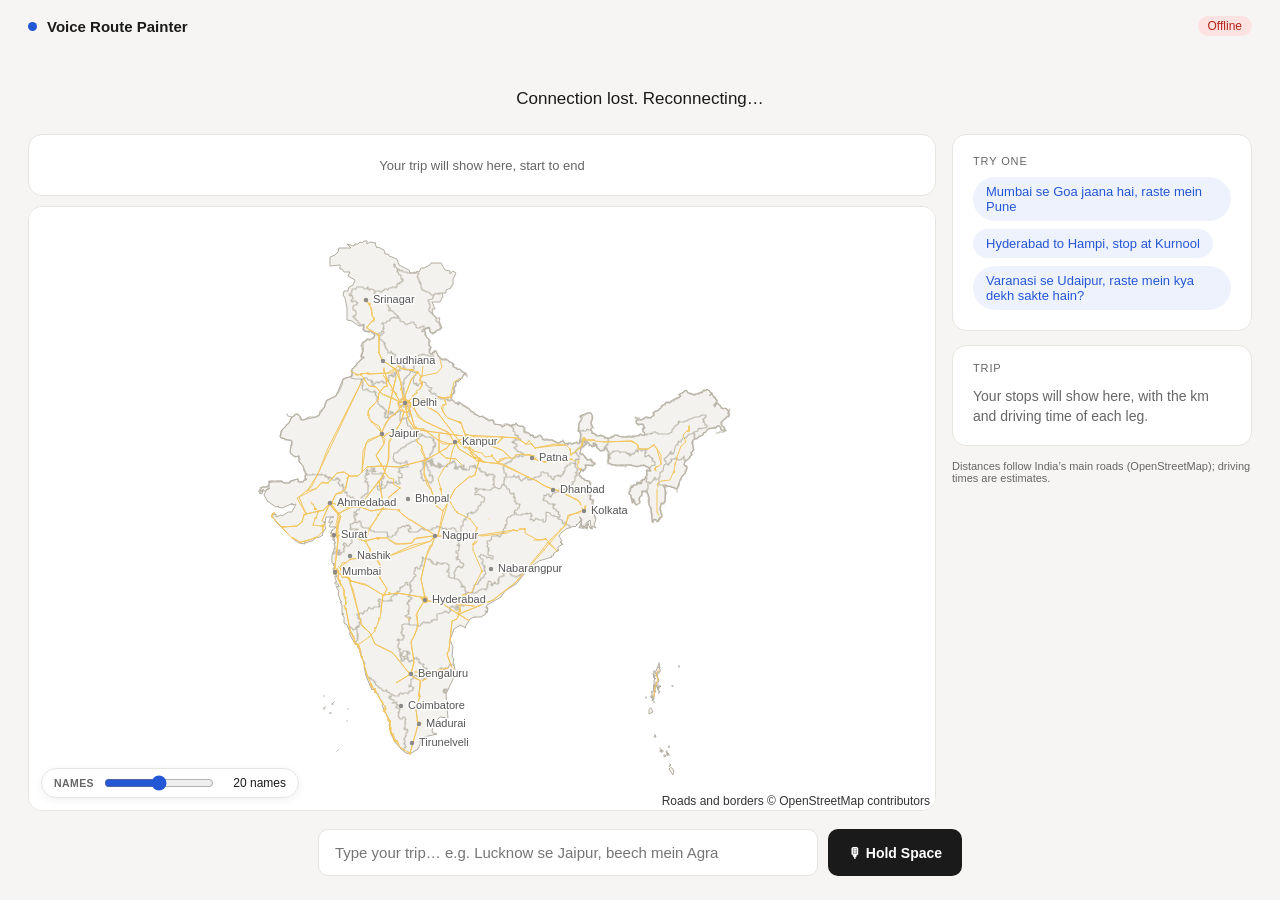
==== commit a69ab688: "Remove OpenAI from the orchestrator; default to Sarvam DeepSeek; update engineering page" ====
--- a/static/index.html
+++ b/static/index.html
@@ -14,7 +14,7 @@
   <header class="topbar">
     <div class="brand"><span class="dot"></span>Voice Route Painter</div>
     <div class="topbar-right">
-      <!-- Which AI answers: a toggle between providers (OpenAI | Sarvam | Groq), then that provider's models.
+      <!-- Which AI answers: a toggle between providers (Sarvam | Groq), then that provider's models.
            Both are filled by app.js from the list the server sends. -->
       <span id="llm" class="llm" hidden>
         <span id="llm-providers" class="seg" role="radiogroup" aria-label="AI provider"></span>
